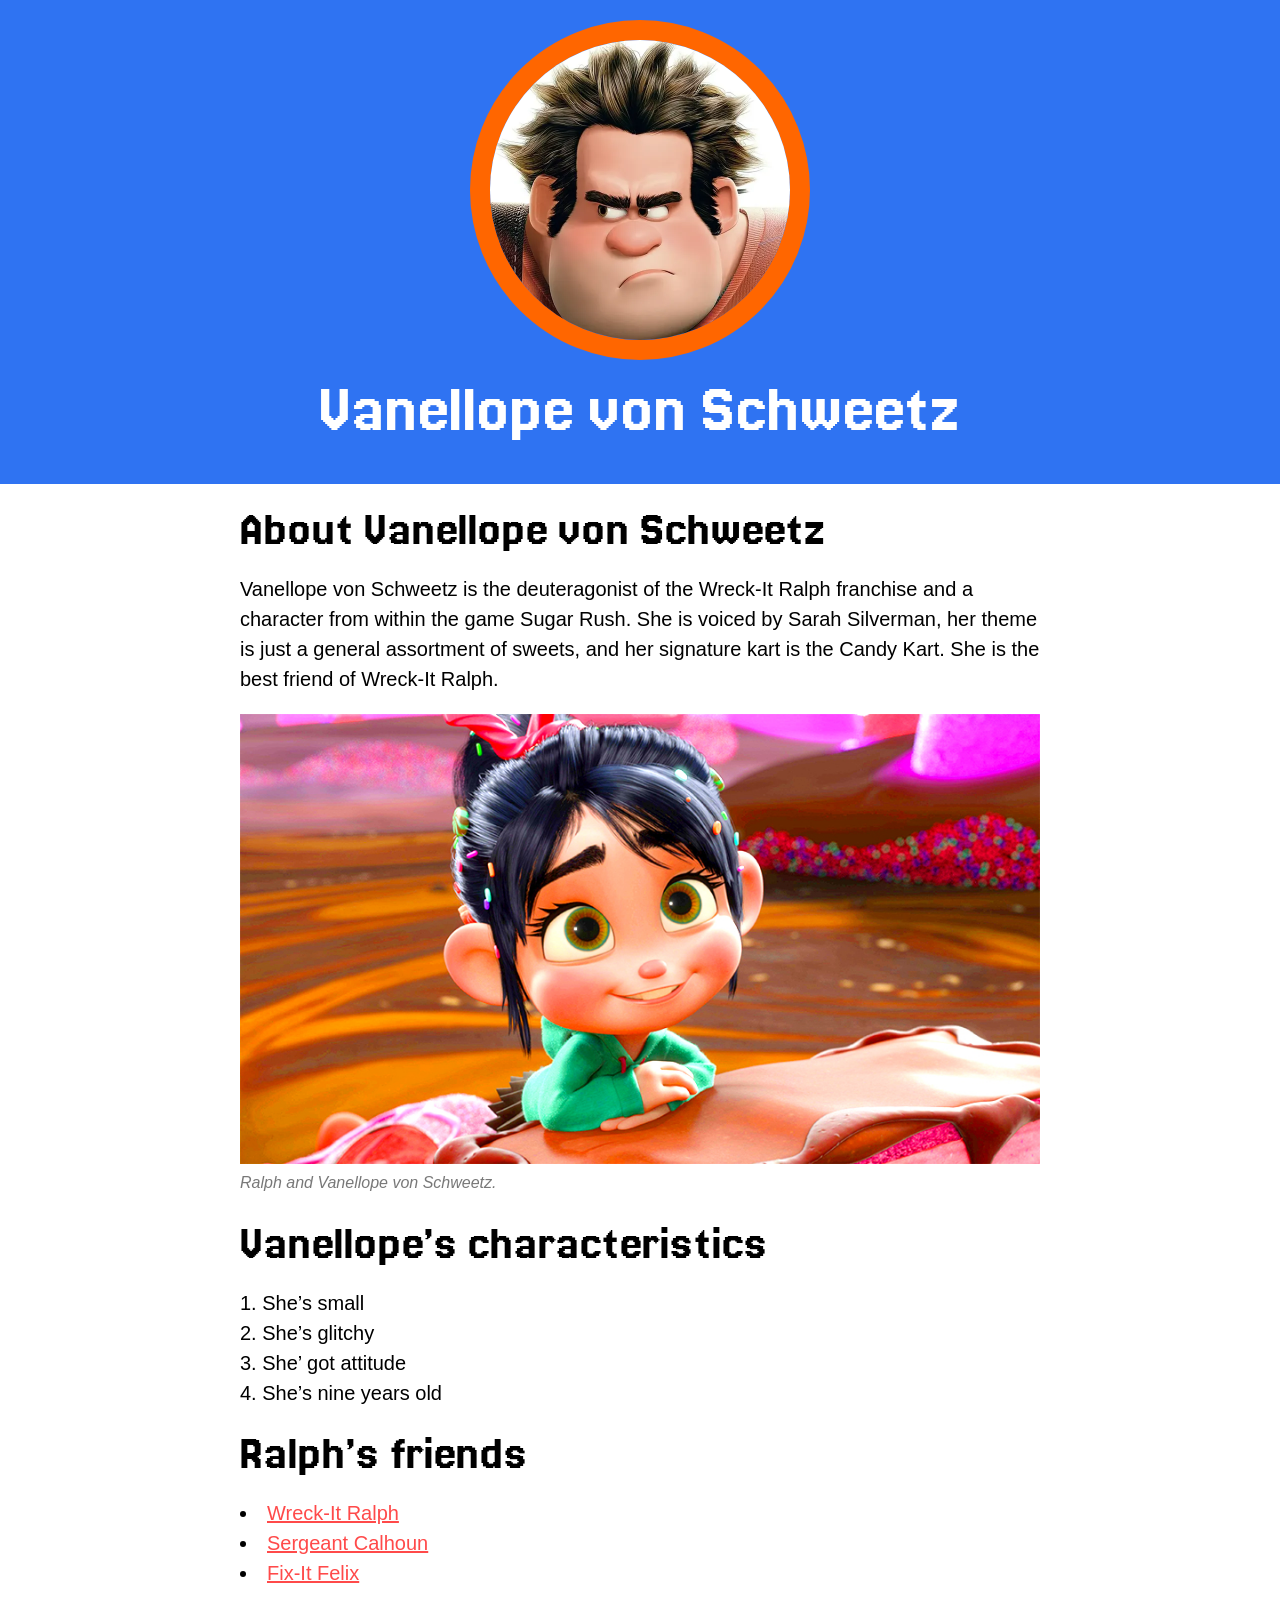
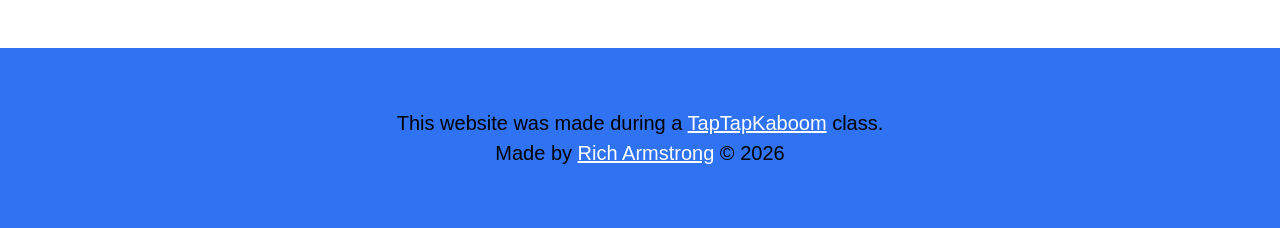
==== vanellope.html @ 52a8f4d7 "Create vanellope.html" ====
<!doctype html>
<html lang="en">
  <head>
    <meta charset="UTF-8" />
    <meta
      name="viewport"
      content="width=device-width, user-scalable=no, initial-scale=1.0"
    />
    <title>Vanellope von Schweetz</title>
    <link rel="icon" href="./img/vanellope.icon.jpg" />
    <link rel="stylesheet" href="./css/style.css?v=2" />
  </head>
  <body>
    <!-- header -->
    <header>
      <img
        src="./img/ralph-pfp.webp"
        alt="Wreck-It Ralph&#39;s profile picture"
      />
      <h1>Vanellope von Schweetz</h1>
    </header>

    <!--main-->
    <main>
      <h2>About Vanellope von Schweetz</h2>
      <p>
        Vanellope von Schweetz is the deuteragonist of the Wreck-It Ralph
        franchise and a character from within the game Sugar Rush. She is voiced
        by Sarah Silverman, her theme is just a general assortment of sweets,
        and her signature kart is the Candy Kart. She is the best friend of
        Wreck-It Ralph.
      </p>
      <img src="./img/vanellope-big.jpg" alt="About Vanellope" />
      <p class="caption">Ralph and Vanellope von Schweetz.</p>
      <h2>Vanellope&rsquo;s characteristics</h2>
      <ol>
        <li>She&rsquo;s small</li>
        <li>She&rsquo;s glitchy</li>
        <li>She&rsquo; got attitude</li>
        <li>She&rsquo;s nine years old</li>
      </ol>
      <h2>Ralph&rsquo;s friends</h2>
      <ul>
        <li>
          <a href="./index.html">Wreck-It Ralph</a>
        </li>
        <li>
          <a
            href="https://disney.fandom.com/wiki/Sergeant_Calhoun"
            target="_blank"
            >Sergeant Calhoun</a
          >
        </li>
        <li>
          <a
            href="https://disney.fandom.com/wiki/Fix-It_Felix_Jr."
            target="_blank"
            >Fix-It Felix</a
          >
        </li>
      </ul>
    </main>

    <!--footer-->
    <footer>
      <div class="content">
        <p>
          This website was made during a
          <a href="https://www.taptapkaboom.com" target="_blank"
            >TapTapKaboom</a
          >
          class. <br />Made by
          <a href="https://www.richarmstrong.net" target="_blank"
            >Rich Armstrong</a
          >
          &#169; 2026
        </p>
      </div>
    </footer>
  </body>
</html>
---- css/style.css ----
@import url("https://fonts.googleapis.com/css2?family=Jersey+20&display=swap");

body {
  font-family: Arial, Helvetica, sans-serif;
}

html,
body {
  margin: 0;
  padding: 0;
}

p,
ul,
ol {
  font-size: 20px;
  line-height: 30px;
}

ul,
ol {
  padding: 0;
  list-style-position: inside;
}

a,
a:visited {
  color: rgb(255, 74, 74);
}

a:hover {
  color: rgb(74, 119, 255);
}

a:active {
  color: rgb(164, 74, 255);
}

p.caption {
  font-size: 16px;
  color: rgb(120, 120, 120);
  font-style: oblique;
  margin: 0;
}

header {
  text-align: center;
  background-color: rgb(47, 115, 242);
  padding: 20px;
}

header img {
  width: 300px;
  height: 300px;
  border: 20px solid rgb(255, 102, 0);
  border-radius: 50%;
}

h1 {
  font-family: "Jersey 20", sans-serif;
  font-weight: 400;
  font-style: normal;
  font-size: 70px;
  margin: 10px 0 20px 0;
  color: white;
}

h2 {
  font-family: "Jersey 20", sans-serif;
  font-weight: 400;
  font-style: normal;
  font-size: 50px;
  margin: 20px 0;
}

@media (max-width: 600px) {
  h1 {
    font-size: 50px;
  }
  h2 {
    font-size: 40px;
  }
}
main {
  max-width: 800px;
  margin: 0 auto;
  padding: 0 20px;
}

main img {
  max-width: 100%;
}

/* footer */
footer {
  background-color: rgb(47, 115, 242);
  padding: 40px;
  text-align: center;
  margin-top: 60px;
}

footer .content {
  max-width: 800px;
  margin: 0 auto;
}

footer a,
footer a:visited {
  color: white;
}

footer a:hover {
  color: rgb(255, 192, 74);
}

@media (max-width: 60px) {
  footer p {
    font-size: 16px;
  }
}
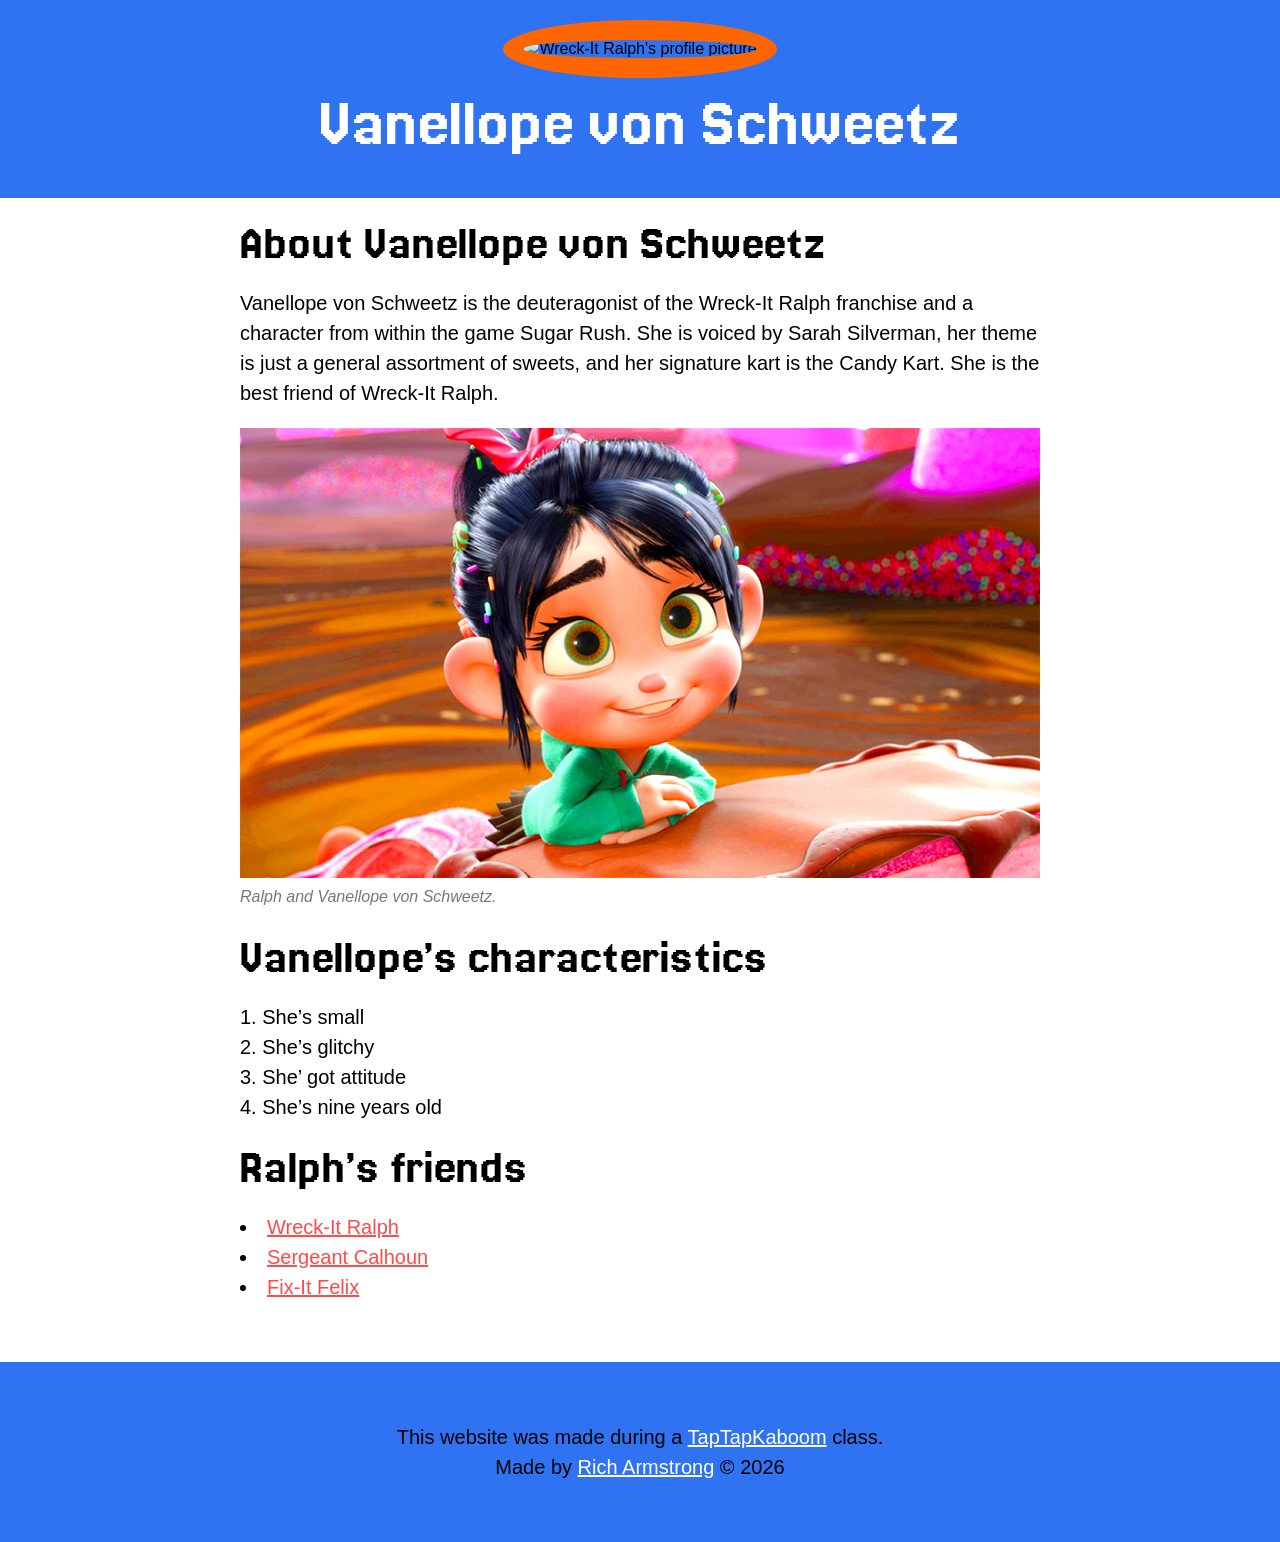
==== commit 25effd10: "Update vanellope.html" ====
--- a/vanellope.html
+++ b/vanellope.html
@@ -14,9 +14,10 @@
     <!-- header -->
     <header>
       <img
-        src="./img/ralph-pfp.webp"
+        src="./img/vanellope.jpg"
         alt="Wreck-It Ralph&#39;s profile picture"
       />
+      <div class="pfp vanellope"></div>
       <h1>Vanellope von Schweetz</h1>
     </header>
 
--- a/css/style.css
+++ b/css/style.css
@@ -54,6 +54,12 @@
   height: 300px;
   border: 20px solid rgb(255, 102, 0);
   border-radius: 50%;
+}
+
+hear.pfp.vanellope {
+  background-image: url("./../img/vanellope.jpg");
+  background-position: 0 0;
+  background-size: cover;
 }
 
 h1 {
